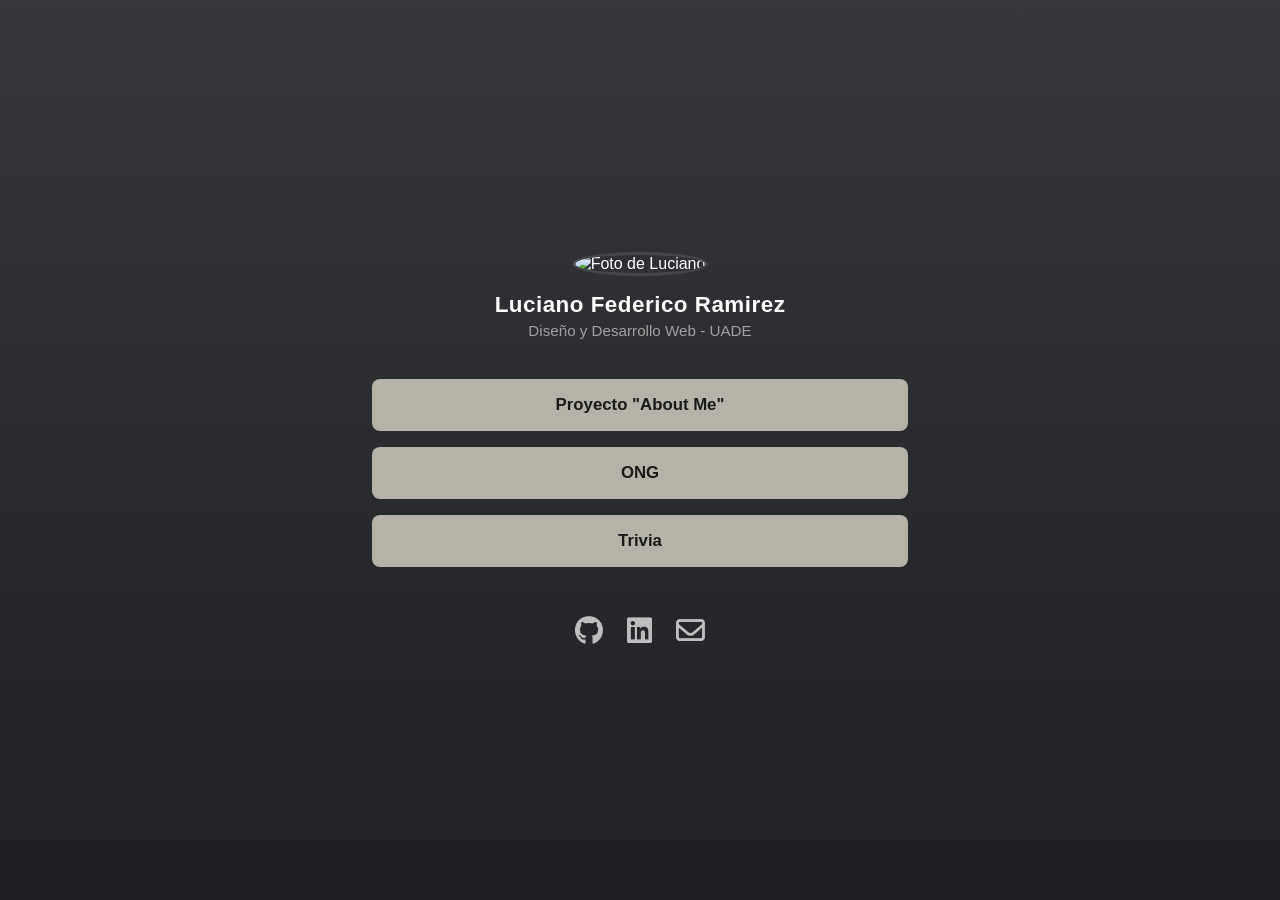
==== index.html @ e521ba98 "Add files via upload" ====
<!DOCTYPE html>
<html lang="es">
<head>
    <meta charset="UTF-8">
    <meta name="viewport" content="width=device-width, initial-scale=1.0">
    <title>Portfolio | Luciano Federico Ramirez</title>
    <link rel="stylesheet" href="style.css">
    <link rel="stylesheet" href="https://cdnjs.cloudflare.com/ajax/libs/font-awesome/6.4.0/css/all.min.css">
</head>
<body>

    <main class="contenedor-linktree">
        
        <header class="perfil">
            <img src="https://images.unsplash.com/photo-1633332755192-727a05c4013d?ixlib=rb-4.0.3&auto=format&fit=crop&w=256&q=80" alt="Foto de Luciano" class="foto-perfil">
            <h1>Luciano Federico Ramirez</h1>
            <p>Diseño y Desarrollo Web - UADE</p>
        </header>

        <nav class="enlaces-tps">
            <a href="/identikitreal/index.html" class="btn-enlace">Proyecto "About Me"</a>
            <a href="/ong/index.html" class="btn-enlace">ONG</a>
            <a href="/trabajo identitik/index.html" class="btn-enlace">Trivia</a>
        </nav>

        <footer class="redes-sociales">
            <a href="https://github.com/luchorzuade" aria-label="GitHub"><i class="fa-brands fa-github"></i></a>
            <a href="#" aria-label="LinkedIn"><i class="fa-brands fa-linkedin"></i></a>
            <a href="#" aria-label="Email"><i class="fa-regular fa-envelope"></i></a>
        </footer>

    </main>

</body>
</html>
---- style.css ----
/* --- RESET --- */
* {
    margin: 0;
    padding: 0;
    box-sizing: border-box;
    font-family: 'Segoe UI', Roboto, Helvetica, Arial, sans-serif;
}

/* --- FONDO DE LA PÁGINA --- */
body {
    /* Fondo oscuro con un gradiente superpuesto a una imagen sutil (estilo código/tecnología) */
    background: linear-gradient(rgba(18, 20, 24, 0.85), rgba(18, 20, 24, 0.95)), 
                url('https://images.unsplash.com/photo-1550439062-609e1531270e?ixlib=rb-4.0.3&auto=format&fit=crop&w=1920&q=80') center/cover fixed;
    color: white;
    display: flex;
    justify-content: center;
    align-items: center;
    min-height: 100vh;
}

/* --- CONTENEDOR PRINCIPAL --- */
.contenedor-linktree {
    width: 100%;
    max-width: 600px; /* Evita que los botones se estiren demasiado en PC */
    padding: 3rem 2rem;
    display: flex;
    flex-direction: column;
    align-items: center;
}

/* --- PERFIL --- */
.perfil {
    text-align: center;
    margin-bottom: 2.5rem;
}

.foto-perfil {
    width: 110px;
    height: 110px;
    border-radius: 50%;
    object-fit: cover;
    margin-bottom: 1rem;
    border: 3px solid rgba(255, 255, 255, 0.1);
}

.perfil h1 {
    font-size: 1.4rem;
    font-weight: 600;
    letter-spacing: 0.5px;
    margin-bottom: 0.3rem;
}

.perfil p {
    font-size: 0.95rem;
    color: #a0a0a0;
}

/* --- BOTONES DE ENLACES --- */
.enlaces-tps {
    width: 100%;
    display: flex;
    flex-direction: column;
    gap: 1rem; /* Espacio entre los botones */
    margin-bottom: 3rem;
}

.btn-enlace {
    background-color: #b5b3a8; /* El tono beige/grisáceo de tu imagen de referencia */
    color: #1a1a1a;
    text-decoration: none;
    text-align: center;
    padding: 16px 20px;
    border-radius: 8px; /* Bordes redondeados */
    font-size: 1.05rem;
    font-weight: 600;
    transition: transform 0.2s ease, background-color 0.2s ease;
    width: 100%;
}

.btn-enlace:hover {
    background-color: #d1cfc5; /* Se aclara un poco al pasar el mouse */
    transform: scale(1.02); /* Efecto sutil de crecimiento */
}

/* --- REDES SOCIALES --- */
.redes-sociales {
    display: flex;
    gap: 1.5rem;
}

.redes-sociales a {
    color: rgba(255, 255, 255, 0.7);
    font-size: 1.8rem;
    text-decoration: none;
    transition: color 0.3s ease, transform 0.2s ease;
}

.redes-sociales a:hover {
    color: #ffffff;
    transform: translateY(-3px);
}
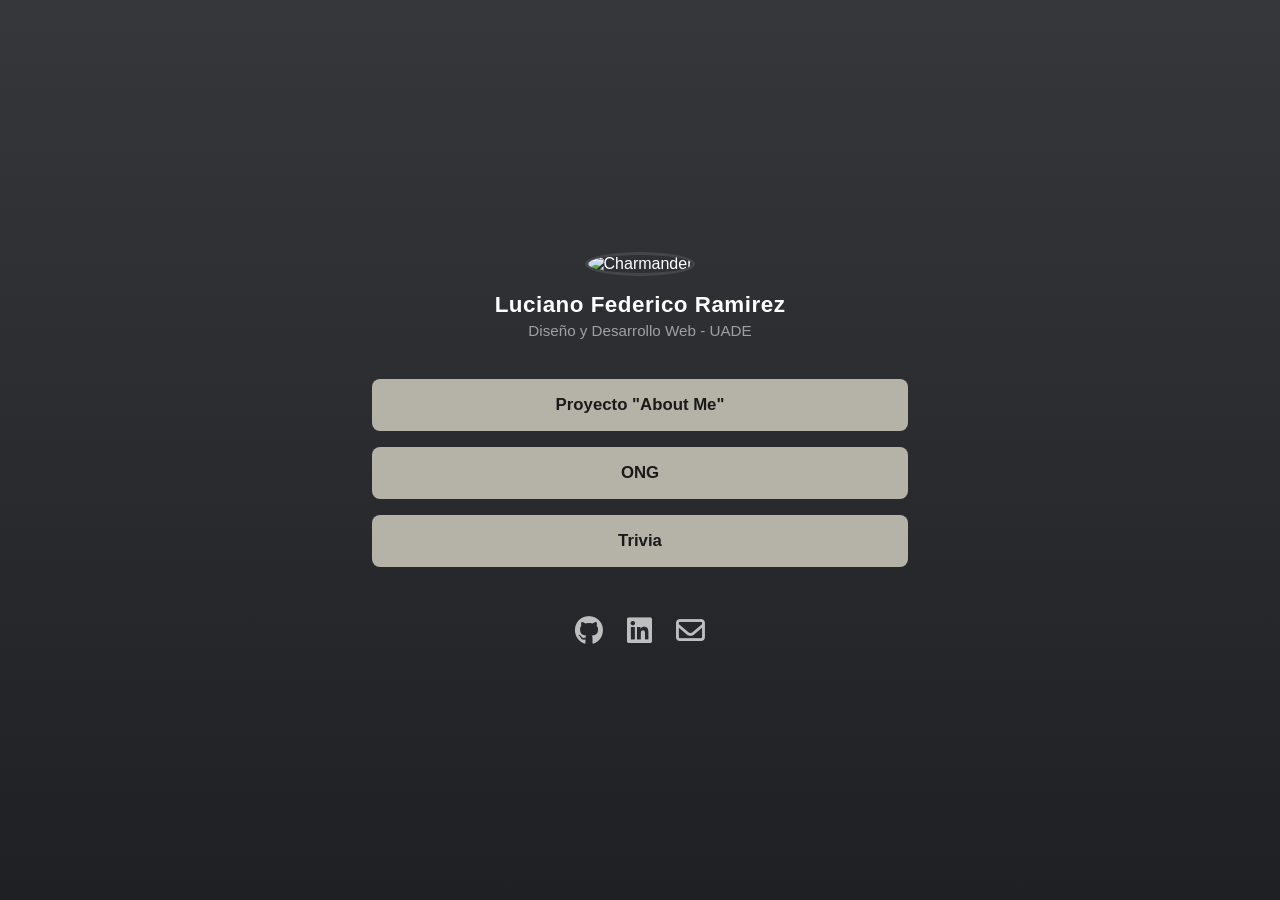
==== commit 49e3aeed: "Add files via upload" ====
--- a/index.html
+++ b/index.html
@@ -12,10 +12,11 @@
     <main class="contenedor-linktree">
         
         <header class="perfil">
-            <img src="https://images.unsplash.com/photo-1633332755192-727a05c4013d?ixlib=rb-4.0.3&auto=format&fit=crop&w=256&q=80" alt="Foto de Luciano" class="foto-perfil">
-            <h1>Luciano Federico Ramirez</h1>
-            <p>Diseño y Desarrollo Web - UADE</p>
-        </header>
+    <img src="https://raw.githubusercontent.com/PokeAPI/sprites/master/sprites/pokemon/other/official-artwork/4.png" alt="Charmander" class="foto-perfil">
+    
+    <h1>Luciano Federico Ramirez</h1>
+    <p>Diseño y Desarrollo Web - UADE</p>
+</header>
 
         <nav class="enlaces-tps">
             <a href="/identikitreal/index.html" class="btn-enlace">Proyecto "About Me"</a>
